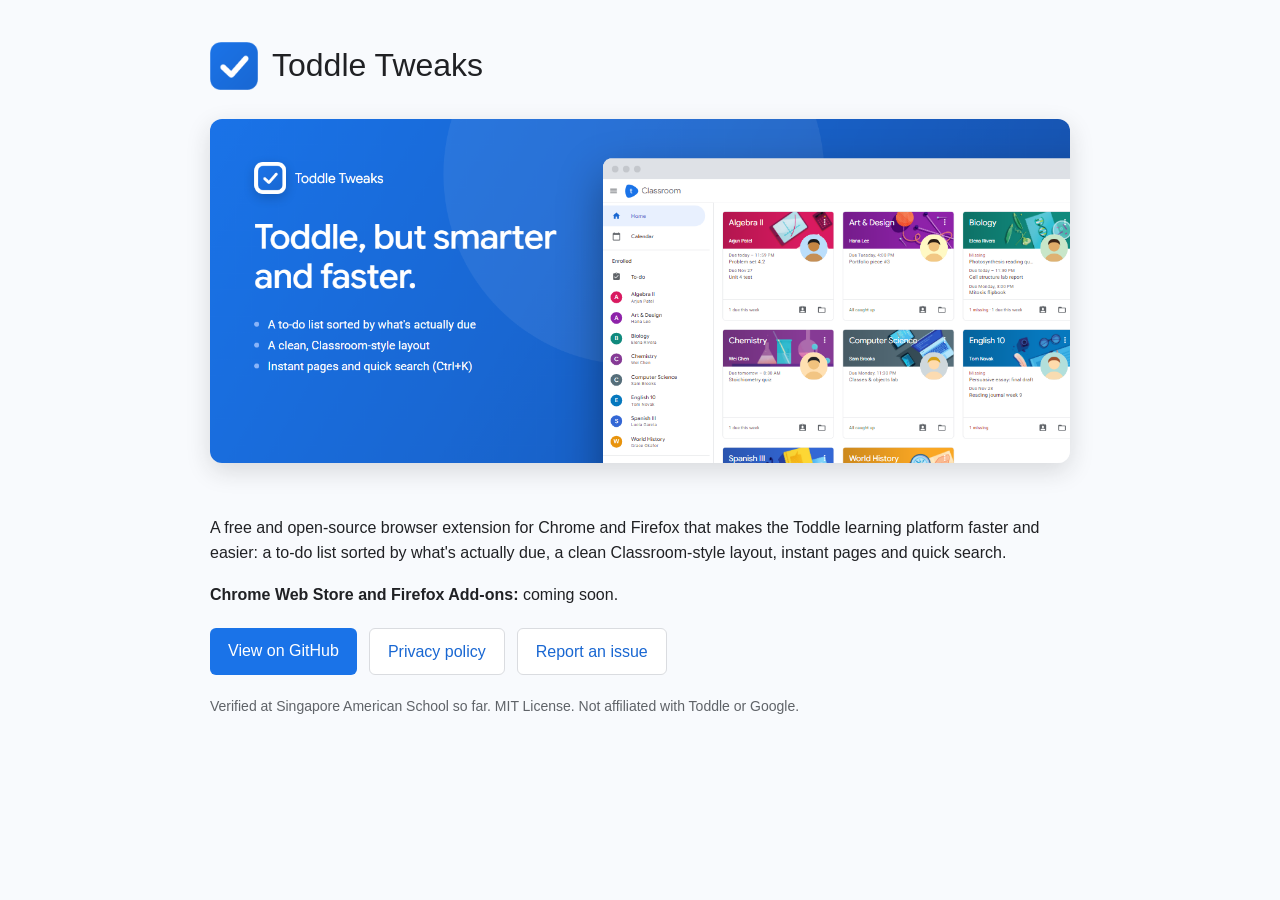
==== docs/index.html @ 53eef51b "Publish privacy policy and project page with GitHub Pages (docs/) Co-Authored-By: Claude Opus 5.5 <n" ====
<!doctype html>
<html lang="en">
<head>
  <meta charset="utf-8">
  <meta name="viewport" content="width=device-width, initial-scale=1">
  <title>Toddle Tweaks</title>
  <meta name="description" content="Free and open-source browser extension that makes the Toddle LMS faster and easier: smart to-do, Classroom-style mode, quick search.">
  <link rel="icon" href="assets/icon.png">
  <style>
    body { font: 16px/1.6 Roboto, "Segoe UI", Arial, sans-serif; color: #202124; margin: 0; background: #f8fafd; }
    main { max-width: 860px; margin: 0 auto; padding: 40px 20px 64px; }
    header { display: flex; align-items: center; gap: 14px; }
    header img { width: 48px; height: 48px; }
    h1 { font-weight: 500; font-size: 32px; margin: 0; }
    .banner { width: 100%; border-radius: 12px; margin: 28px 0; box-shadow: 0 8px 24px rgba(32,33,36,.15); }
    .links { display: flex; gap: 12px; flex-wrap: wrap; margin: 20px 0; }
    .links a { display: inline-block; padding: 10px 18px; border-radius: 6px; background: #1a73e8; color: #fff; text-decoration: none; font-weight: 500; }
    .links a.secondary { background: #fff; color: #1967d2; border: 1px solid #dadce0; }
    .note { color: #5f6368; font-size: 14px; }
  </style>
</head>
<body>
  <main>
    <header><img src="assets/icon.png" alt=""><h1>Toddle Tweaks</h1></header>
    <img class="banner" src="assets/banner.png" alt="Toddle Tweaks: a smarter to-do, a clean Classroom-style layout, and instant pages for Toddle">
    <p>A free and open-source browser extension for Chrome and Firefox that makes the Toddle learning platform faster and easier: a to-do list sorted by what's actually due, a clean Classroom-style layout, instant pages and quick search.</p>
    <p><strong>Chrome Web Store and Firefox Add-ons:</strong> coming soon.</p>
    <div class="links">
      <a href="https://github.com/Jotspot/toddle-tweaks">View on GitHub</a>
      <a class="secondary" href="privacy-policy.html">Privacy policy</a>
      <a class="secondary" href="https://github.com/Jotspot/toddle-tweaks/issues">Report an issue</a>
    </div>
    <p class="note">Verified at Singapore American School so far. MIT License. Not affiliated with Toddle or Google.</p>
  </main>
</body>
</html>
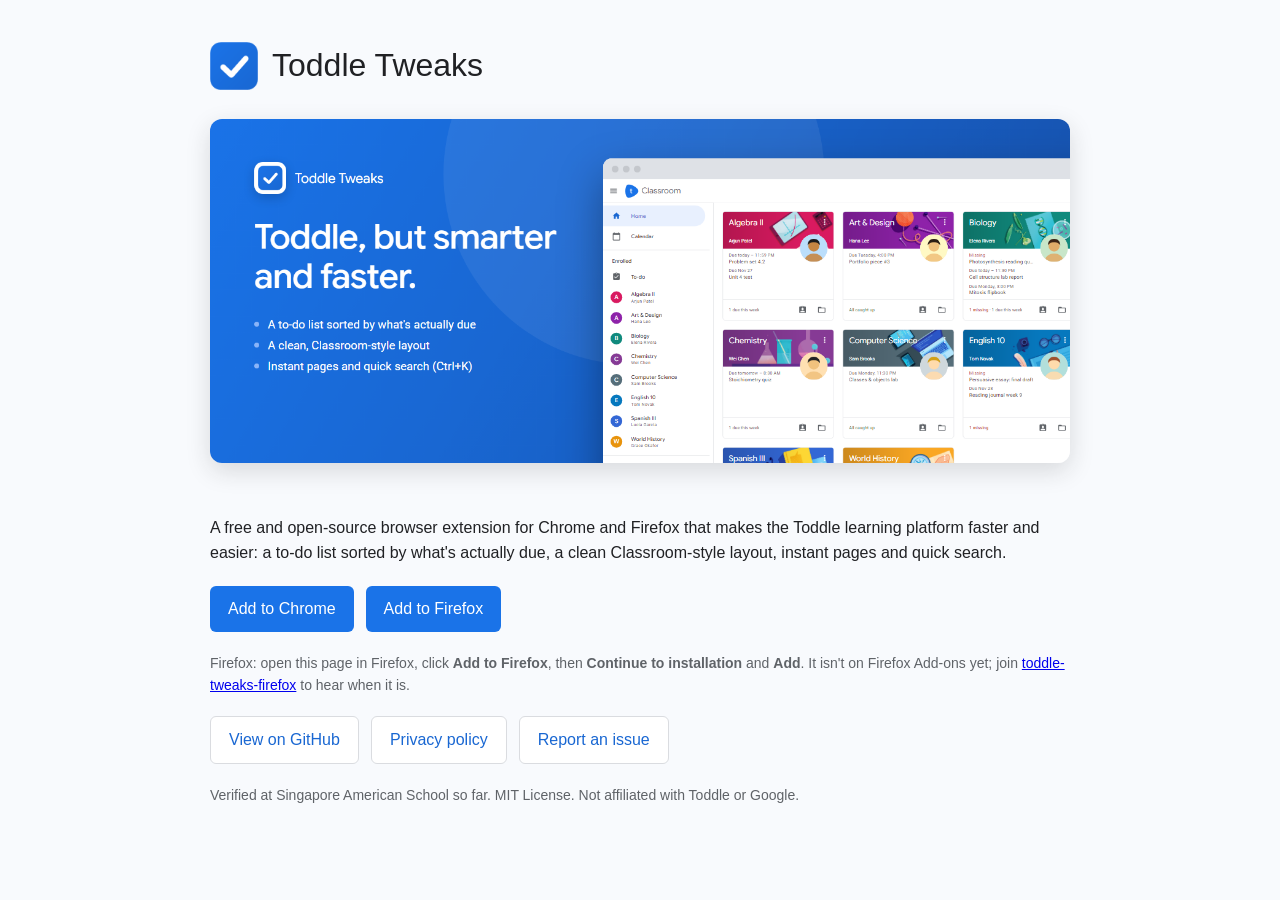
==== commit 8fc58f25: "Firefox: host the Mozilla-signed 2.5.0 .xpi on GitHub Pages with an install link README and project " ====
--- a/docs/index.html
+++ b/docs/index.html
@@ -24,9 +24,13 @@
     <header><img src="assets/icon.png" alt=""><h1>Toddle Tweaks</h1></header>
     <img class="banner" src="assets/banner.png" alt="Toddle Tweaks: a smarter to-do, a clean Classroom-style layout, and instant pages for Toddle">
     <p>A free and open-source browser extension for Chrome and Firefox that makes the Toddle learning platform faster and easier: a to-do list sorted by what's actually due, a clean Classroom-style layout, instant pages and quick search.</p>
-    <p><strong>Chrome Web Store and Firefox Add-ons:</strong> coming soon.</p>
     <div class="links">
-      <a href="https://github.com/Jotspot/toddle-tweaks">View on GitHub</a>
+      <a href="https://chromewebstore.google.com/detail/toddle-tweaks/apaanjjkejkkekmbkgecnlbjmfdcgncg">Add to Chrome</a>
+      <a href="firefox/toddle-tweaks.xpi">Add to Firefox</a>
+    </div>
+    <p class="note">Firefox: open this page in Firefox, click <strong>Add to Firefox</strong>, then <strong>Continue to installation</strong> and <strong>Add</strong>. It isn't on Firefox Add-ons yet; join <a href="https://groups.google.com/g/toddle-tweaks-firefox">toddle-tweaks-firefox</a> to hear when it is.</p>
+    <div class="links">
+      <a class="secondary" href="https://github.com/Jotspot/toddle-tweaks">View on GitHub</a>
       <a class="secondary" href="privacy-policy.html">Privacy policy</a>
       <a class="secondary" href="https://github.com/Jotspot/toddle-tweaks/issues">Report an issue</a>
     </div>
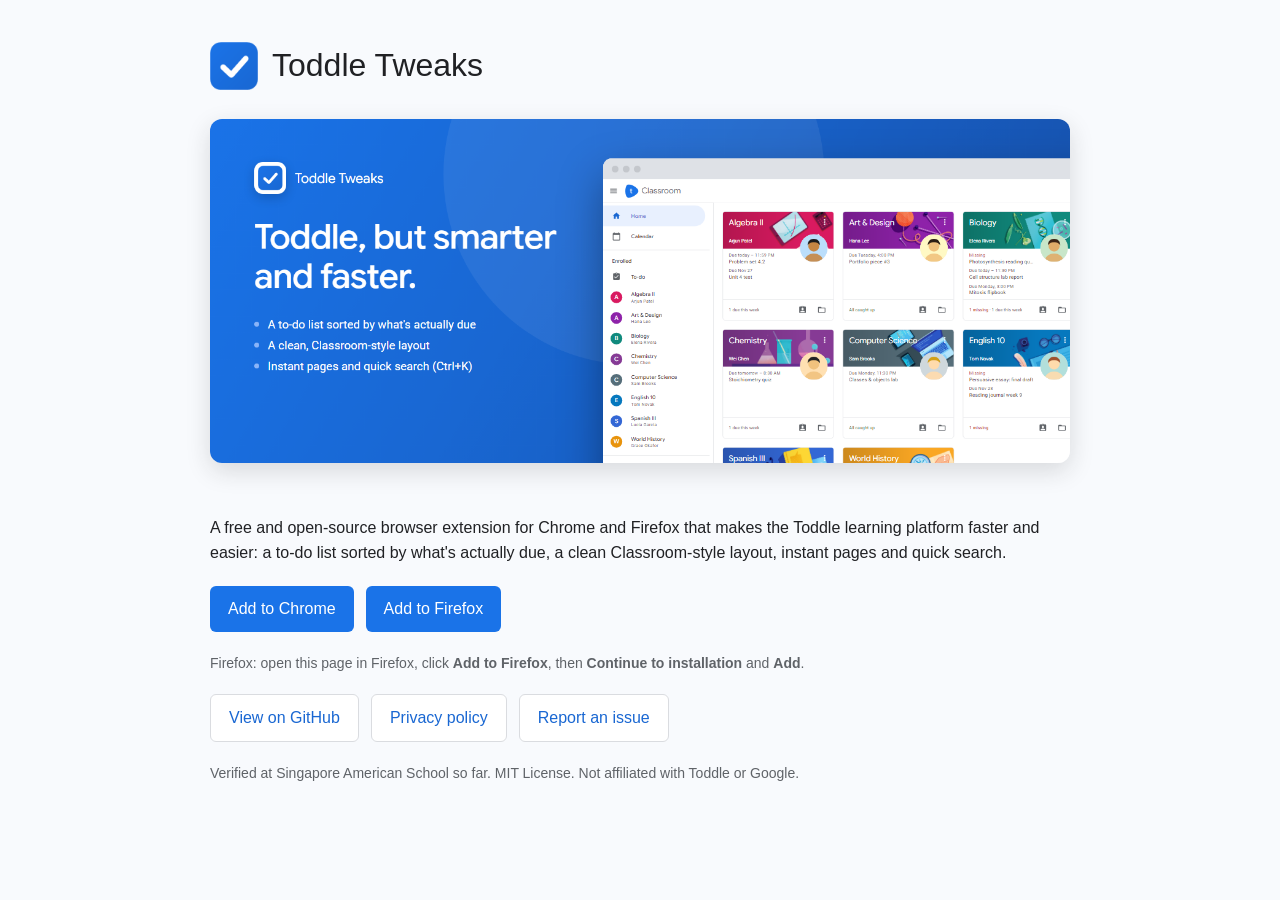
==== commit 6bd30f1f: "Drop the Google Group note Co-Authored-By: Claude Opus 5.5 <noreply@anthropic.com>" ====
--- a/docs/index.html
+++ b/docs/index.html
@@ -28,7 +28,7 @@
       <a href="https://chromewebstore.google.com/detail/toddle-tweaks/apaanjjkejkkekmbkgecnlbjmfdcgncg">Add to Chrome</a>
       <a href="firefox/toddle-tweaks.xpi">Add to Firefox</a>
     </div>
-    <p class="note">Firefox: open this page in Firefox, click <strong>Add to Firefox</strong>, then <strong>Continue to installation</strong> and <strong>Add</strong>. It isn't on Firefox Add-ons yet; join <a href="https://groups.google.com/g/toddle-tweaks-firefox">toddle-tweaks-firefox</a> to hear when it is.</p>
+    <p class="note">Firefox: open this page in Firefox, click <strong>Add to Firefox</strong>, then <strong>Continue to installation</strong> and <strong>Add</strong>.</p>
     <div class="links">
       <a class="secondary" href="https://github.com/Jotspot/toddle-tweaks">View on GitHub</a>
       <a class="secondary" href="privacy-policy.html">Privacy policy</a>
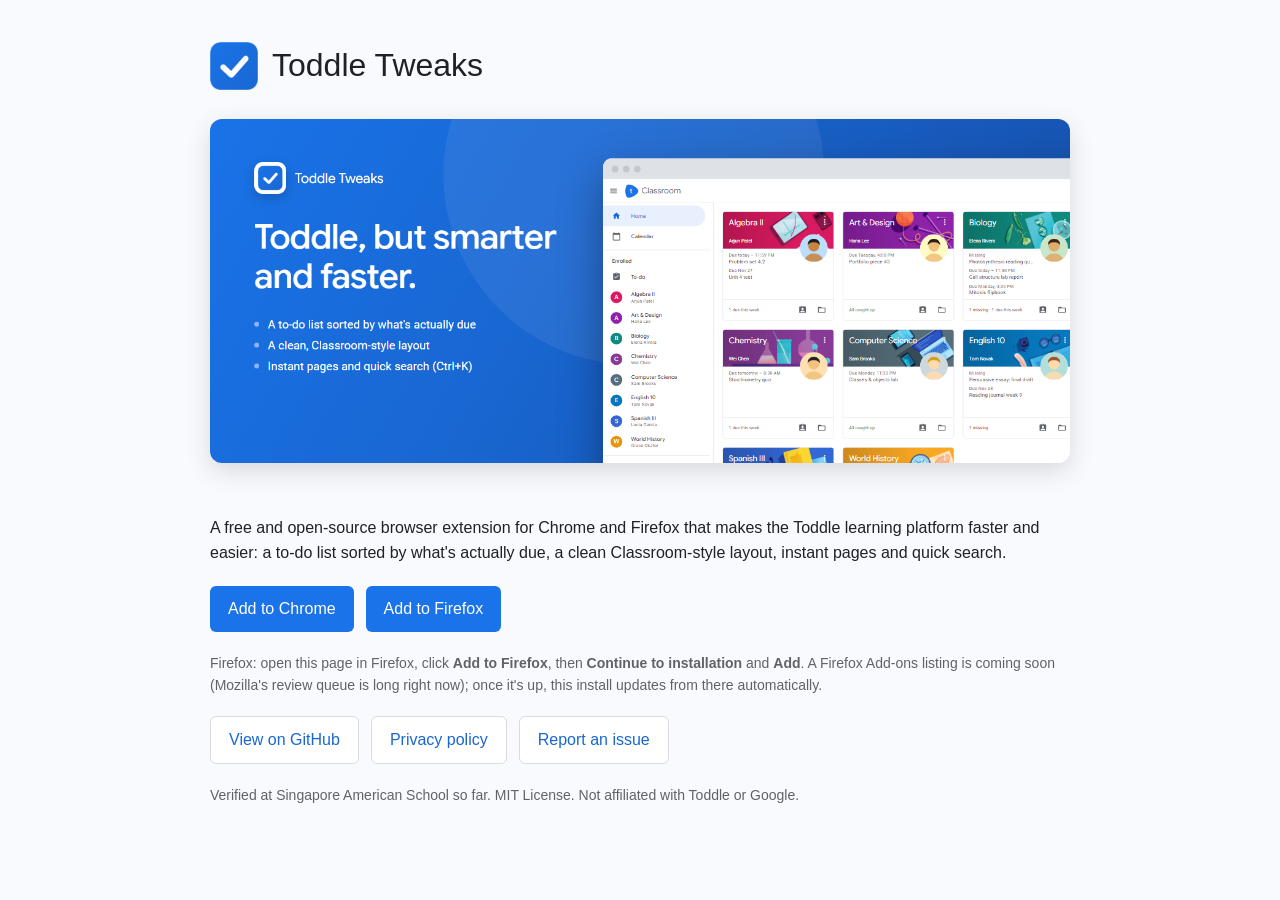
==== commit aa3c81d6: "Note that the Firefox Add-ons listing is waiting on review Co-Authored-By: Claude Opus 5.5 <noreply@" ====
--- a/docs/index.html
+++ b/docs/index.html
@@ -28,7 +28,7 @@
       <a href="https://chromewebstore.google.com/detail/toddle-tweaks/apaanjjkejkkekmbkgecnlbjmfdcgncg">Add to Chrome</a>
       <a href="firefox/toddle-tweaks.xpi">Add to Firefox</a>
     </div>
-    <p class="note">Firefox: open this page in Firefox, click <strong>Add to Firefox</strong>, then <strong>Continue to installation</strong> and <strong>Add</strong>.</p>
+    <p class="note">Firefox: open this page in Firefox, click <strong>Add to Firefox</strong>, then <strong>Continue to installation</strong> and <strong>Add</strong>. A Firefox Add-ons listing is coming soon (Mozilla's review queue is long right now); once it's up, this install updates from there automatically.</p>
     <div class="links">
       <a class="secondary" href="https://github.com/Jotspot/toddle-tweaks">View on GitHub</a>
       <a class="secondary" href="privacy-policy.html">Privacy policy</a>
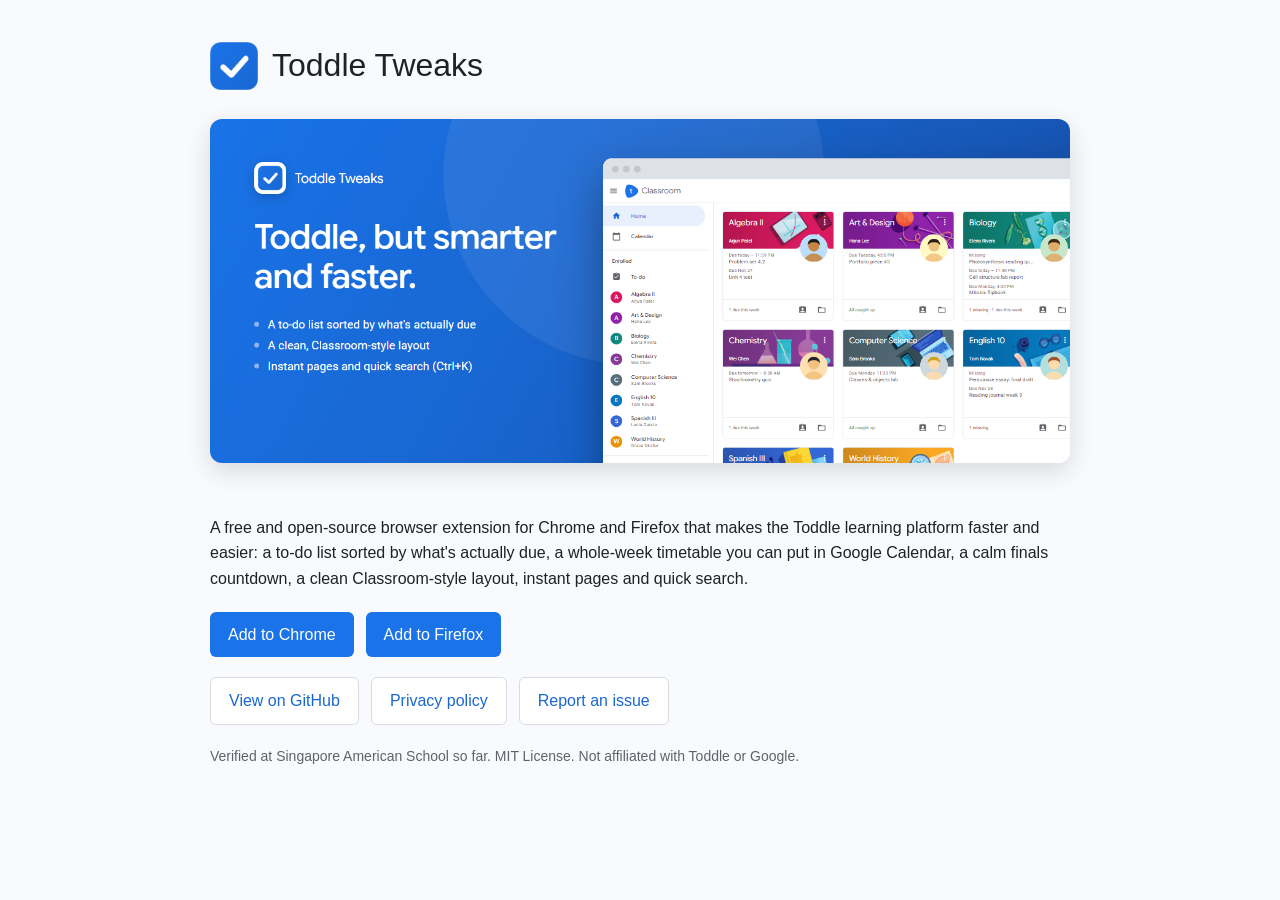
==== commit f9921292: "Toddle Tweaks 2.6.0 Whole-week timetable with A/B/C/D days and blocks, Google Calendar export of eve" ====
--- a/docs/index.html
+++ b/docs/index.html
@@ -23,12 +23,11 @@
   <main>
     <header><img src="assets/icon.png" alt=""><h1>Toddle Tweaks</h1></header>
     <img class="banner" src="assets/banner.png" alt="Toddle Tweaks: a smarter to-do, a clean Classroom-style layout, and instant pages for Toddle">
-    <p>A free and open-source browser extension for Chrome and Firefox that makes the Toddle learning platform faster and easier: a to-do list sorted by what's actually due, a clean Classroom-style layout, instant pages and quick search.</p>
+    <p>A free and open-source browser extension for Chrome and Firefox that makes the Toddle learning platform faster and easier: a to-do list sorted by what's actually due, a whole-week timetable you can put in Google Calendar, a calm finals countdown, a clean Classroom-style layout, instant pages and quick search.</p>
     <div class="links">
       <a href="https://chromewebstore.google.com/detail/toddle-tweaks/apaanjjkejkkekmbkgecnlbjmfdcgncg">Add to Chrome</a>
-      <a href="firefox/toddle-tweaks.xpi">Add to Firefox</a>
+      <a href="https://addons.mozilla.org/firefox/addon/toddle-tweaks/">Add to Firefox</a>
     </div>
-    <p class="note">Firefox: open this page in Firefox, click <strong>Add to Firefox</strong>, then <strong>Continue to installation</strong> and <strong>Add</strong>. A Firefox Add-ons listing is coming soon (Mozilla's review queue is long right now); once it's up, this install updates from there automatically.</p>
     <div class="links">
       <a class="secondary" href="https://github.com/Jotspot/toddle-tweaks">View on GitHub</a>
       <a class="secondary" href="privacy-policy.html">Privacy policy</a>
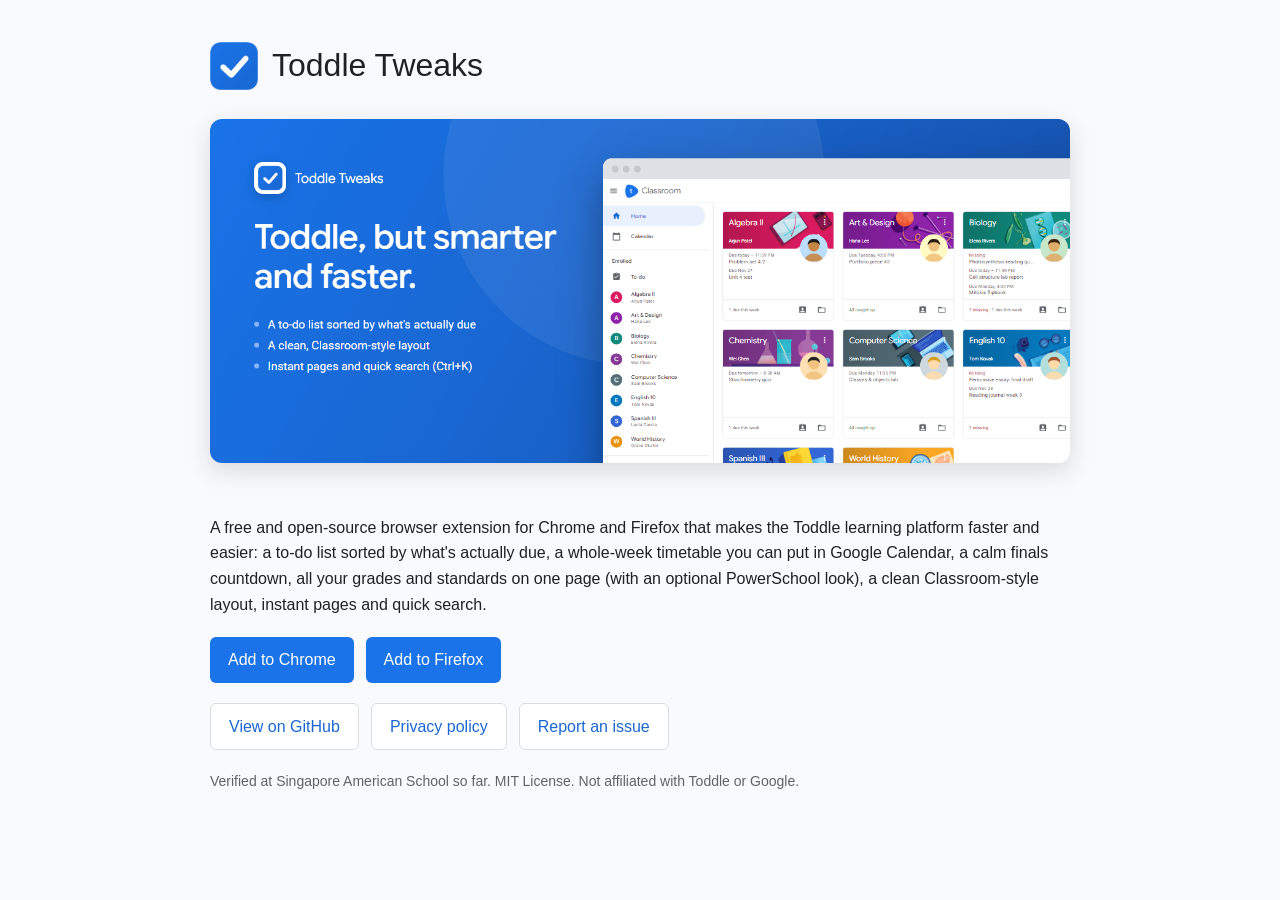
==== commit 8f322c7a: "Website and store listing: mention Grades Co-Authored-By: Claude Opus 5.5 <noreply@anthropic.com>" ====
--- a/docs/index.html
+++ b/docs/index.html
@@ -4,7 +4,7 @@
   <meta charset="utf-8">
   <meta name="viewport" content="width=device-width, initial-scale=1">
   <title>Toddle Tweaks</title>
-  <meta name="description" content="Free and open-source browser extension that makes the Toddle LMS faster and easier: smart to-do, Classroom-style mode, quick search.">
+  <meta name="description" content="Free and open-source browser extension that makes the Toddle LMS faster and easier: smart to-do, timetable, grades on one page, Classroom-style mode, quick search.">
   <link rel="icon" href="assets/icon.png">
   <style>
     body { font: 16px/1.6 Roboto, "Segoe UI", Arial, sans-serif; color: #202124; margin: 0; background: #f8fafd; }
@@ -23,7 +23,7 @@
   <main>
     <header><img src="assets/icon.png" alt=""><h1>Toddle Tweaks</h1></header>
     <img class="banner" src="assets/banner.png" alt="Toddle Tweaks: a smarter to-do, a clean Classroom-style layout, and instant pages for Toddle">
-    <p>A free and open-source browser extension for Chrome and Firefox that makes the Toddle learning platform faster and easier: a to-do list sorted by what's actually due, a whole-week timetable you can put in Google Calendar, a calm finals countdown, a clean Classroom-style layout, instant pages and quick search.</p>
+    <p>A free and open-source browser extension for Chrome and Firefox that makes the Toddle learning platform faster and easier: a to-do list sorted by what's actually due, a whole-week timetable you can put in Google Calendar, a calm finals countdown, all your grades and standards on one page (with an optional PowerSchool look), a clean Classroom-style layout, instant pages and quick search.</p>
     <div class="links">
       <a href="https://chromewebstore.google.com/detail/toddle-tweaks/apaanjjkejkkekmbkgecnlbjmfdcgncg">Add to Chrome</a>
       <a href="https://addons.mozilla.org/firefox/addon/toddle-tweaks/">Add to Firefox</a>
